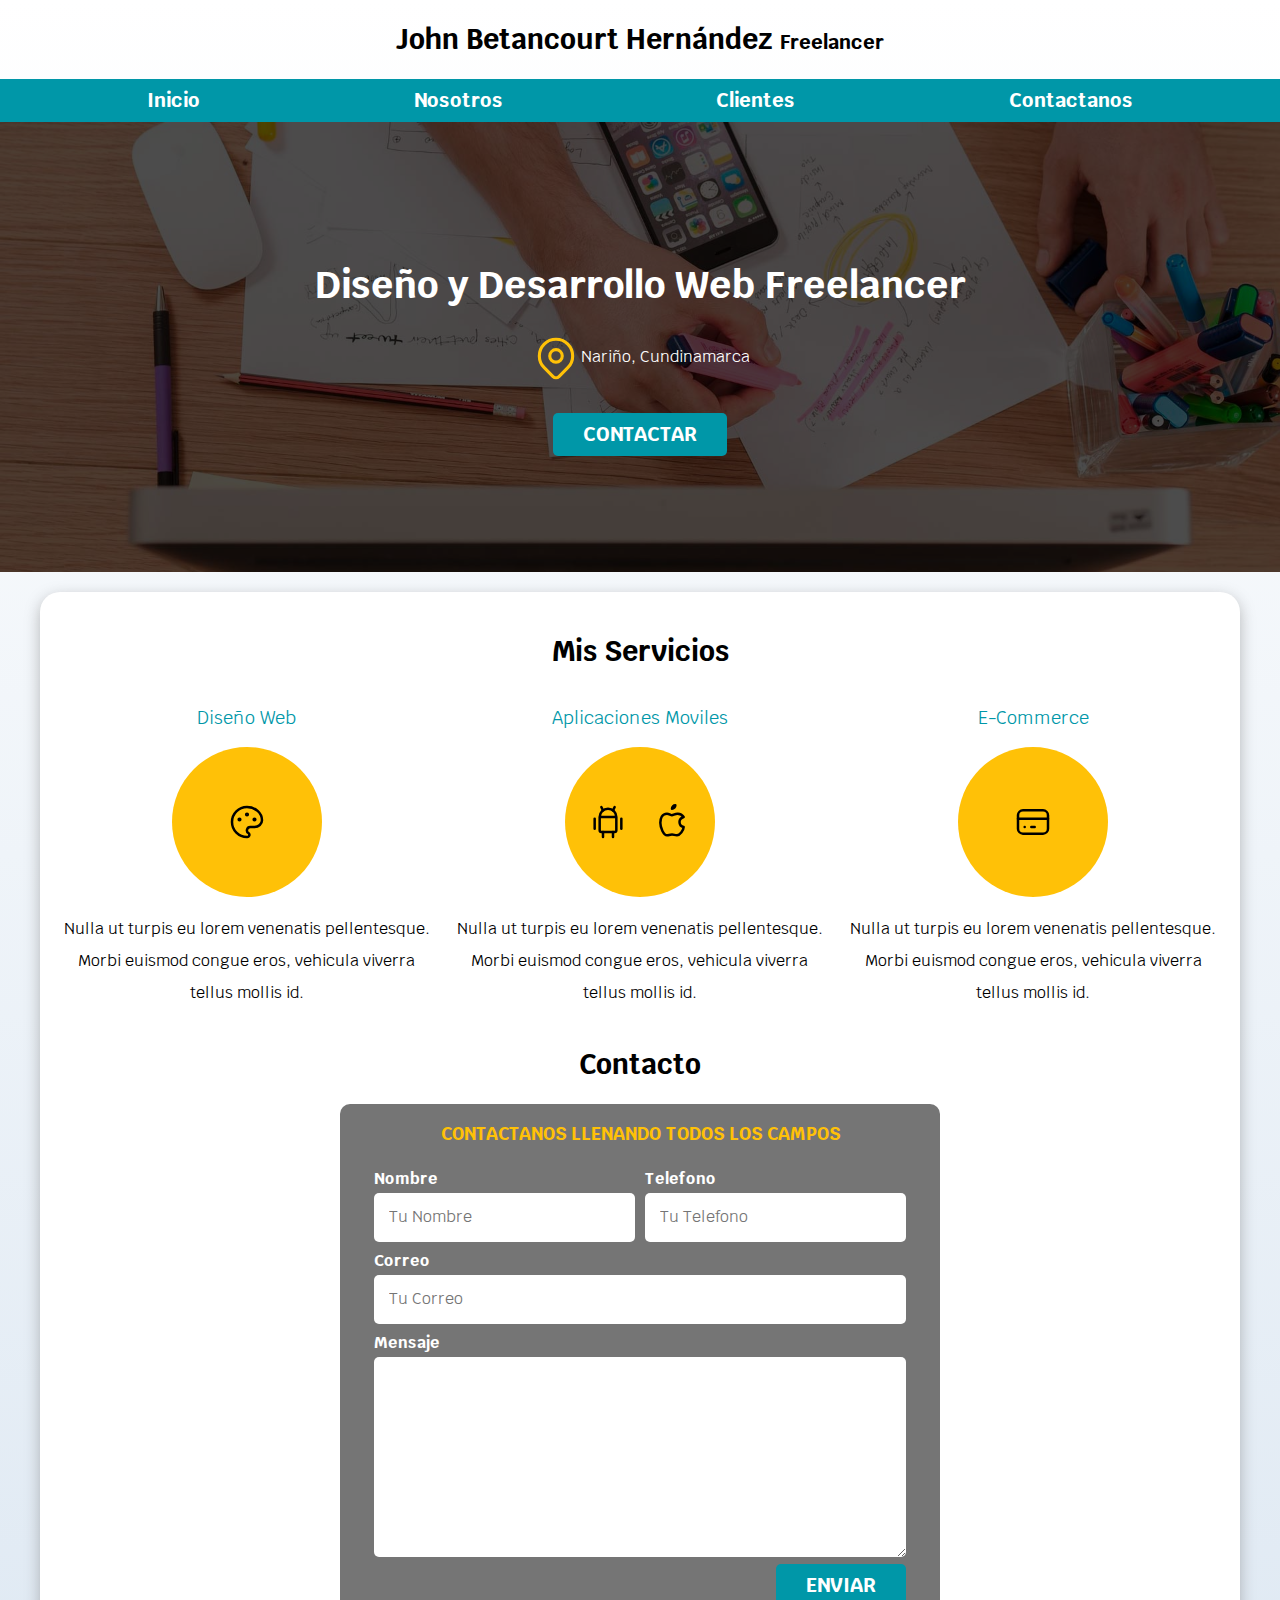
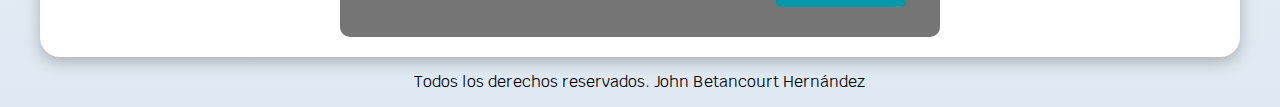
==== index.html @ 2f826e2c "Merge branch 'main' of https://github.com/John-Betancourt/pagina-web" ====
<!DOCTYPE html>
<html lang="en">
<head>
    <meta charset="UTF-8">
    <meta http-equiv="X-UA-Compatible" content="IE=edge">
    <meta name="viewport" content="width=device-width, initial-scale=1.0">
    <title>Diseñador Freelancer</title>
    <link rel="preload" href="css/normalize.css" as="style">
    <link rel="stylesheet" href="css/normalize.css">
    <link rel="preconnect" href="https://fonts.googleapis.com">
    <link rel="preconnect" href="https://fonts.gstatic.com" crossorigin>
    <link href="https://fonts.googleapis.com/css2?family=Krub:wght@400;700&display=swap" rel="stylesheet">
    <link rel="preload" href="css/styles.css" as="style">
    <link href="css/styles.css" rel="stylesheet">
</head>
<body>
    <header>
        <h2 class="titulo">John Betancourt Hernández <span>Freelancer</span></h2>
    </header>
    
    <div class="nav-bg">
        <nav class="navegacion-principal contenedor">
            <a href="#">Inicio</a>
            <a href="#">Nosotros</a>
            <a href="#">Clientes</a>
            <a href="#">Contactanos</a>
        </nav>
    </div>
    
    <section class="hero">
        <div class="contenido-hero">
            <h1>Diseño y Desarrollo Web <span>Freelancer</span></h1>
            <div class="ubicacion">
                <svg xmlns="http://www.w3.org/2000/svg" class="icon icon-tabler icon-tabler-map-pin" width="50" height="50" viewBox="0 0 24 24" stroke-width="1.5" stroke="#FFC107" fill="none" stroke-linecap="round" stroke-linejoin="round">
                    <path stroke="none" d="M0 0h24v24H0z" fill="none"/>
                    <circle cx="12" cy="11" r="3" />
                    <path d="M17.657 16.657l-4.243 4.243a2 2 0 0 1 -2.827 0l-4.244 -4.243a8 8 0 1 1 11.314 0z" />
                </svg>
                <p>Nariño, Cundinamarca</p>
            </div>
            <a class="boton" href="#" class="boton">Contactar</a>
        </div> <!-- .contenido hero-->
    </section>

    <main class="contenedor sombra">
        <h2>Mis Servicios</h2>
        <div class="servicios">
            <section class="servicio">
                <h3>Diseño Web</h3>
                <div class="iconos">
                    <svg xmlns="http://www.w3.org/2000/svg" class="icon icon-tabler icon-tabler-palette" width="40" height="40" viewBox="0 0 24 24" stroke-width="1.5" stroke="#000000" fill="none" stroke-linecap="round" stroke-linejoin="round">
                        <path stroke="none" d="M0 0h24v24H0z" fill="none"/>
                        <path d="M12 21a9 9 0 1 1 0 -18a9 8 0 0 1 9 8a4.5 4 0 0 1 -4.5 4h-2.5a2 2 0 0 0 -1 3.75a1.3 1.3 0 0 1 -1 2.25" />
                        <circle cx="7.5" cy="10.5" r=".5" fill="currentColor" />
                        <circle cx="12" cy="7.5" r=".5" fill="currentColor" />
                        <circle cx="16.5" cy="10.5" r=".5" fill="currentColor" />
                    </svg>
                </div>
                <p>Nulla ut turpis eu lorem venenatis pellentesque. Morbi euismod congue eros, vehicula viverra tellus mollis id.</p>
            </section>
            
            <section class="servicio">
                <h3>Aplicaciones Moviles</h3>
                <div class="iconos">
                    <svg xmlns="http://www.w3.org/2000/svg" class="icon icon-tabler icon-tabler-brand-android" width="40" height="40" viewBox="0 0 24 24" stroke-width="1.5" stroke="#000000" fill="none" stroke-linecap="round" stroke-linejoin="round">
                        <path stroke="none" d="M0 0h24v24H0z" fill="none"/>
                        <line x1="4" y1="10" x2="4" y2="16" />
                        <line x1="20" y1="10" x2="20" y2="16" />
                        <path d="M7 9h10v8a1 1 0 0 1 -1 1h-8a1 1 0 0 1 -1 -1v-8a5 5 0 0 1 10 0" />
                        <line x1="8" y1="3" x2="9" y2="5" />
                        <line x1="16" y1="3" x2="15" y2="5" />
                        <line x1="9" y1="18" x2="9" y2="21" />
                        <line x1="15" y1="18" x2="15" y2="21" />
                    </svg>
                    <svg xmlns="http://www.w3.org/2000/svg" class="icon icon-tabler icon-tabler-brand-apple" width="40" height="40" viewBox="0 0 24 24" stroke-width="1.5" stroke="#000000" fill="none" stroke-linecap="round" stroke-linejoin="round">
                        <path stroke="none" d="M0 0h24v24H0z" fill="none"/>
                        <path d="M9 7c-3 0 -4 3 -4 5.5c0 3 2 7.5 4 7.5c1.088 -.046 1.679 -.5 3 -.5c1.312 0 1.5 .5 3 .5s4 -3 4 -5c-.028 -.01 -2.472 -.403 -2.5 -3c-.019 -2.17 2.416 -2.954 2.5 -3c-1.023 -1.492 -2.951 -1.963 -3.5 -2c-1.433 -.111 -2.83 1 -3.5 1c-.68 0 -1.9 -1 -3 -1z" />
                        <path d="M12 4a2 2 0 0 0 2 -2a2 2 0 0 0 -2 2" />
                    </svg>
                </div>
                <p>Nulla ut turpis eu lorem venenatis pellentesque. Morbi euismod congue eros, vehicula viverra tellus mollis id.</p>
            </section>
            
            <section class="servicio">
                <h3>E-Commerce</h3>
                <div class="iconos">
                    <svg xmlns="http://www.w3.org/2000/svg" class="icon icon-tabler icon-tabler-credit-card" width="40" height="40" viewBox="0 0 24 24" stroke-width="1.5" stroke="#000000" fill="none" stroke-linecap="round" stroke-linejoin="round">
                        <path stroke="none" d="M0 0h24v24H0z" fill="none"/>
                        <rect x="3" y="5" width="18" height="14" rx="3" />
                        <line x1="3" y1="10" x2="21" y2="10" />
                        <line x1="7" y1="15" x2="7.01" y2="15" />
                        <line x1="11" y1="15" x2="13" y2="15" />
                    </svg>
                </div>
                <p>Nulla ut turpis eu lorem venenatis pellentesque. Morbi euismod congue eros, vehicula viverra tellus mollis id.</p>
            </section>
        </div><!-- .Servicios -->
    
    
        <section>
            <h2>Contacto</h2>
            <form class="formulario">
                <fieldset>
                    <legend>Contactanos llenando todos los campos</legend>
                    <div class="contenedor-campos">
                        <div class="campo">
                            <label>Nombre</label>
                            <input class="input-text" type="text" placeholder="Tu Nombre">
                        </div>
                        <div class="campo">
                            <label>Telefono</label>
                            <input class="input-text" type="tel" placeholder="Tu Telefono">
                        </div>
                        <div class="campo">
                            <label>Correo</label>
                            <input class="input-text" type="email" placeholder="Tu Correo">
                        </div>
                        <div class="campo">
                            <label>Mensaje</label>
                            <textarea class="input-text"></textarea>
                        </div>
                    </div><!-- .contenerdor-campos-->
                    <div class="alinear-derecha flex">
                        <input class="boton w-sm-100" type="submit" value="Enviar">
                    </div>
                </fieldset>
            </form>
        </section>
    </main>
    <footer class="footer">
        <p>Todos los derechos reservados. John Betancourt Hernández</p>
    </footer>
</body>
</html>
---- css/styles.css ----
:root {
    --blanco: #ffffff;
    --negro: #212121;
    --primario: #FFC107;
    --secundario: hsl(186, 100%, 33%);
    --gris: #757575;
    --gris-claro: #DFE9F3;
}

/* Globales */
html {
    font-size: 62.5%;
    box-sizing: border-box; /* Hack para Box Model */
    scroll-snap-type: y mandatory;
}

/* Scroll Snap */
.navegacion-principal,
.servicios,
.formulario {
    scroll-snap-align: center;
    scroll-snap-stop: always;
}

*, *:before, *:after {
    box-sizing: inherit;
}
body {
    font-size: 16px; /* 1rem = 10px */
    font-family: 'Krub', sans-serif;
    background-image: linear-gradient(to top, var(--gris-claro) 0%, var(--blanco) 100%);
}

.contenedor {
    max-width: 120rem;
    margin: 0 auto;
}
.boton{
    background-color: var(--secundario);
    color: var(--blanco);
    padding: 1rem 3rem;
    margin-top: 3rem;
    font-size: 2rem;
    text-decoration: none;
    text-transform: uppercase;
    font-weight: bold;
    border-radius: .5rem;
    width: 70%;
    text-align: center;
    border: none;
}
@media (min-width:480px) {
    .boton { 
        width: auto;
    }
}
.boton:hover {
    cursor: pointer;
}
.sombra {
    -webkit-box-shadow: 0px 5px 15px 0px rgba(112,112,112,0.48);
    -moz-box-shadow: 0px 5px 15px 0px rgba(112,112,112,0.48);
    box-shadow: 0px 5px 15px 0px rgba(112,112,112,0.48);
    background-color: var(--blanco);
    padding: 2rem;
    border-radius: 2rem;
}

/* Tipografia */
h1 {
    font-size: 3.8rem;
}
h2 {
    font-size: 2.8rem;
}
h3 {
    font-size: 1.8rem;
}

h1, h2, h3 {
    text-align: center;
}

/* Titulos */
.titulo span {
    font-size: 2rem;
}

/* Utilidades */
.w-sm-100 {
    width: 100%;
}
@media (min-width:768px) {
    .w-sm-100 {
        width: auto;
    }
}
.flex {
    display: flex;
}
.alinear-derecha {
    justify-content: flex-end;
}

/* Navegacion Principal */
.nav-bg {
    background-color: var(--secundario);
}
.navegacion-principal {
    display: flex;
    flex-direction: column;
    align-items: center;
}
@media (min-width:480px) {
    .navegacion-principal{
        flex-direction: row;
        justify-content: space-around;
    }
}
.navegacion-principal a {
    color: var(--blanco);
    text-decoration: none;
    font-size: 2rem;
    font-weight: 700;
    padding: 1rem;
}
.navegacion-principal a:hover {
    background-color: var(--primario);
    color: var(--negro);
}

/* Hero */
.hero {
    background-image: url(../img/hero.jpg);
    background-repeat: no-repeat;
    background-size: cover;
    height: 450px;
    position: relative;
    margin-bottom: 2rem;
}
.contenido-hero {
    position: absolute;
    background-color: rgba(0, 0, 0, .7);/**anterior**/
    background-color: rgb(0 0 0 / 70%);
    width: 100%;
    height: 100%;

    display: flex;
    flex-direction: column;
    align-items: center;
    justify-content: center;
}
.contenido-hero h1,
.contenido-hero p{
    color: var(--blanco);
}
.contenido-hero .ubicacion {
    display: flex;
    flex-direction: row;
    align-items: flex-end;
}

/* Servicios */
@media (min-width: 768px) {
    .servicios {
        display: grid;
        grid-template-columns: repeat(3, 1fr);
        column-gap: 2rem;
    }
}
.servicio {
    display: flex;
    flex-direction: column;
    align-items: center;
}
.servicio h3 {
    color: var(--secundario);
    font-weight: 400;
}
.servicio p {
    line-height: 2;
    text-align: center;
}
.servicios .iconos {
    height: 15rem;
    width: 15rem;
    background-color: var(--primario);
    border-radius: 50%;
    display: flex;
    justify-content: space-evenly;
    align-items: center;
}
/* Contacto */

.formulario {
    background-color: var(--gris);
    width: min(60rem, 100% );/* utiliza el valor mas pequeño*/
    margin: 0 auto;
    padding: 2rem;
    border-radius: 1rem;
}
.formulario fieldset {
    border: none;
}
.formulario legend {
    text-align: center;
    font-size: 1.8rem;
    text-transform: uppercase;
    font-weight: 700;
    margin-bottom: 2rem;
    color: var(--primario);
}
@media (min-width:768px) {
    .contenedor-campos {
        display: grid;
        grid-template-columns: 1fr 1fr;
        grid-template-rows: auto auto 20rem;
        column-gap: 1rem;
    }
    .campo:nth-child(3),
    .campo:nth-child(4) {
        grid-column: 1 / 3;
    }
}
.campo {
    margin-bottom: 1rem;
}
.campo label{
    color: var(--blanco);
    font-weight: bold;
    margin-bottom: .5rem;
    display: block;
}
.campo textarea {
    height: 20rem;
}
.campo .input-text {
    width: 100%;
    border: none;
    padding: 1.5rem;
    border-radius: .5rem;
}

/* Footer */
.footer { 
    text-align: center;
}
---- css/styles.css ----
:root {
    --blanco: #ffffff;
    --negro: #212121;
    --primario: #FFC107;
    --secundario: hsl(186, 100%, 33%);
    --gris: #757575;
    --gris-claro: #DFE9F3;
}

/* Globales */
html {
    font-size: 62.5%;
    box-sizing: border-box; /* Hack para Box Model */
    scroll-snap-type: y mandatory;
}

/* Scroll Snap */
.navegacion-principal,
.servicios,
.formulario {
    scroll-snap-align: center;
    scroll-snap-stop: always;
}

*, *:before, *:after {
    box-sizing: inherit;
}
body {
    font-size: 16px; /* 1rem = 10px */
    font-family: 'Krub', sans-serif;
    background-image: linear-gradient(to top, var(--gris-claro) 0%, var(--blanco) 100%);
}

.contenedor {
    max-width: 120rem;
    margin: 0 auto;
}
.boton{
    background-color: var(--secundario);
    color: var(--blanco);
    padding: 1rem 3rem;
    margin-top: 3rem;
    font-size: 2rem;
    text-decoration: none;
    text-transform: uppercase;
    font-weight: bold;
    border-radius: .5rem;
    width: 70%;
    text-align: center;
    border: none;
}
@media (min-width:480px) {
    .boton { 
        width: auto;
    }
}
.boton:hover {
    cursor: pointer;
}
.sombra {
    -webkit-box-shadow: 0px 5px 15px 0px rgba(112,112,112,0.48);
    -moz-box-shadow: 0px 5px 15px 0px rgba(112,112,112,0.48);
    box-shadow: 0px 5px 15px 0px rgba(112,112,112,0.48);
    background-color: var(--blanco);
    padding: 2rem;
    border-radius: 2rem;
}

/* Tipografia */
h1 {
    font-size: 3.8rem;
}
h2 {
    font-size: 2.8rem;
}
h3 {
    font-size: 1.8rem;
}

h1, h2, h3 {
    text-align: center;
}

/* Titulos */
.titulo span {
    font-size: 2rem;
}

/* Utilidades */
.w-sm-100 {
    width: 100%;
}
@media (min-width:768px) {
    .w-sm-100 {
        width: auto;
    }
}
.flex {
    display: flex;
}
.alinear-derecha {
    justify-content: flex-end;
}

/* Navegacion Principal */
.nav-bg {
    background-color: var(--secundario);
}
.navegacion-principal {
    display: flex;
    flex-direction: column;
    align-items: center;
}
@media (min-width:480px) {
    .navegacion-principal{
        flex-direction: row;
        justify-content: space-around;
    }
}
.navegacion-principal a {
    color: var(--blanco);
    text-decoration: none;
    font-size: 2rem;
    font-weight: 700;
    padding: 1rem;
}
.navegacion-principal a:hover {
    background-color: var(--primario);
    color: var(--negro);
}

/* Hero */
.hero {
    background-image: url(../img/hero.jpg);
    background-repeat: no-repeat;
    background-size: cover;
    height: 450px;
    position: relative;
    margin-bottom: 2rem;
}
.contenido-hero {
    position: absolute;
    background-color: rgba(0, 0, 0, .7);/**anterior**/
    background-color: rgb(0 0 0 / 70%);
    width: 100%;
    height: 100%;

    display: flex;
    flex-direction: column;
    align-items: center;
    justify-content: center;
}
.contenido-hero h1,
.contenido-hero p{
    color: var(--blanco);
}
.contenido-hero .ubicacion {
    display: flex;
    flex-direction: row;
    align-items: flex-end;
}

/* Servicios */
@media (min-width: 768px) {
    .servicios {
        display: grid;
        grid-template-columns: repeat(3, 1fr);
        column-gap: 2rem;
    }
}
.servicio {
    display: flex;
    flex-direction: column;
    align-items: center;
}
.servicio h3 {
    color: var(--secundario);
    font-weight: 400;
}
.servicio p {
    line-height: 2;
    text-align: center;
}
.servicios .iconos {
    height: 15rem;
    width: 15rem;
    background-color: var(--primario);
    border-radius: 50%;
    display: flex;
    justify-content: space-evenly;
    align-items: center;
}
/* Contacto */

.formulario {
    background-color: var(--gris);
    width: min(60rem, 100% );/* utiliza el valor mas pequeño*/
    margin: 0 auto;
    padding: 2rem;
    border-radius: 1rem;
}
.formulario fieldset {
    border: none;
}
.formulario legend {
    text-align: center;
    font-size: 1.8rem;
    text-transform: uppercase;
    font-weight: 700;
    margin-bottom: 2rem;
    color: var(--primario);
}
@media (min-width:768px) {
    .contenedor-campos {
        display: grid;
        grid-template-columns: 1fr 1fr;
        grid-template-rows: auto auto 20rem;
        column-gap: 1rem;
    }
    .campo:nth-child(3),
    .campo:nth-child(4) {
        grid-column: 1 / 3;
    }
}
.campo {
    margin-bottom: 1rem;
}
.campo label{
    color: var(--blanco);
    font-weight: bold;
    margin-bottom: .5rem;
    display: block;
}
.campo textarea {
    height: 20rem;
}
.campo .input-text {
    width: 100%;
    border: none;
    padding: 1.5rem;
    border-radius: .5rem;
}

/* Footer */
.footer { 
    text-align: center;
}
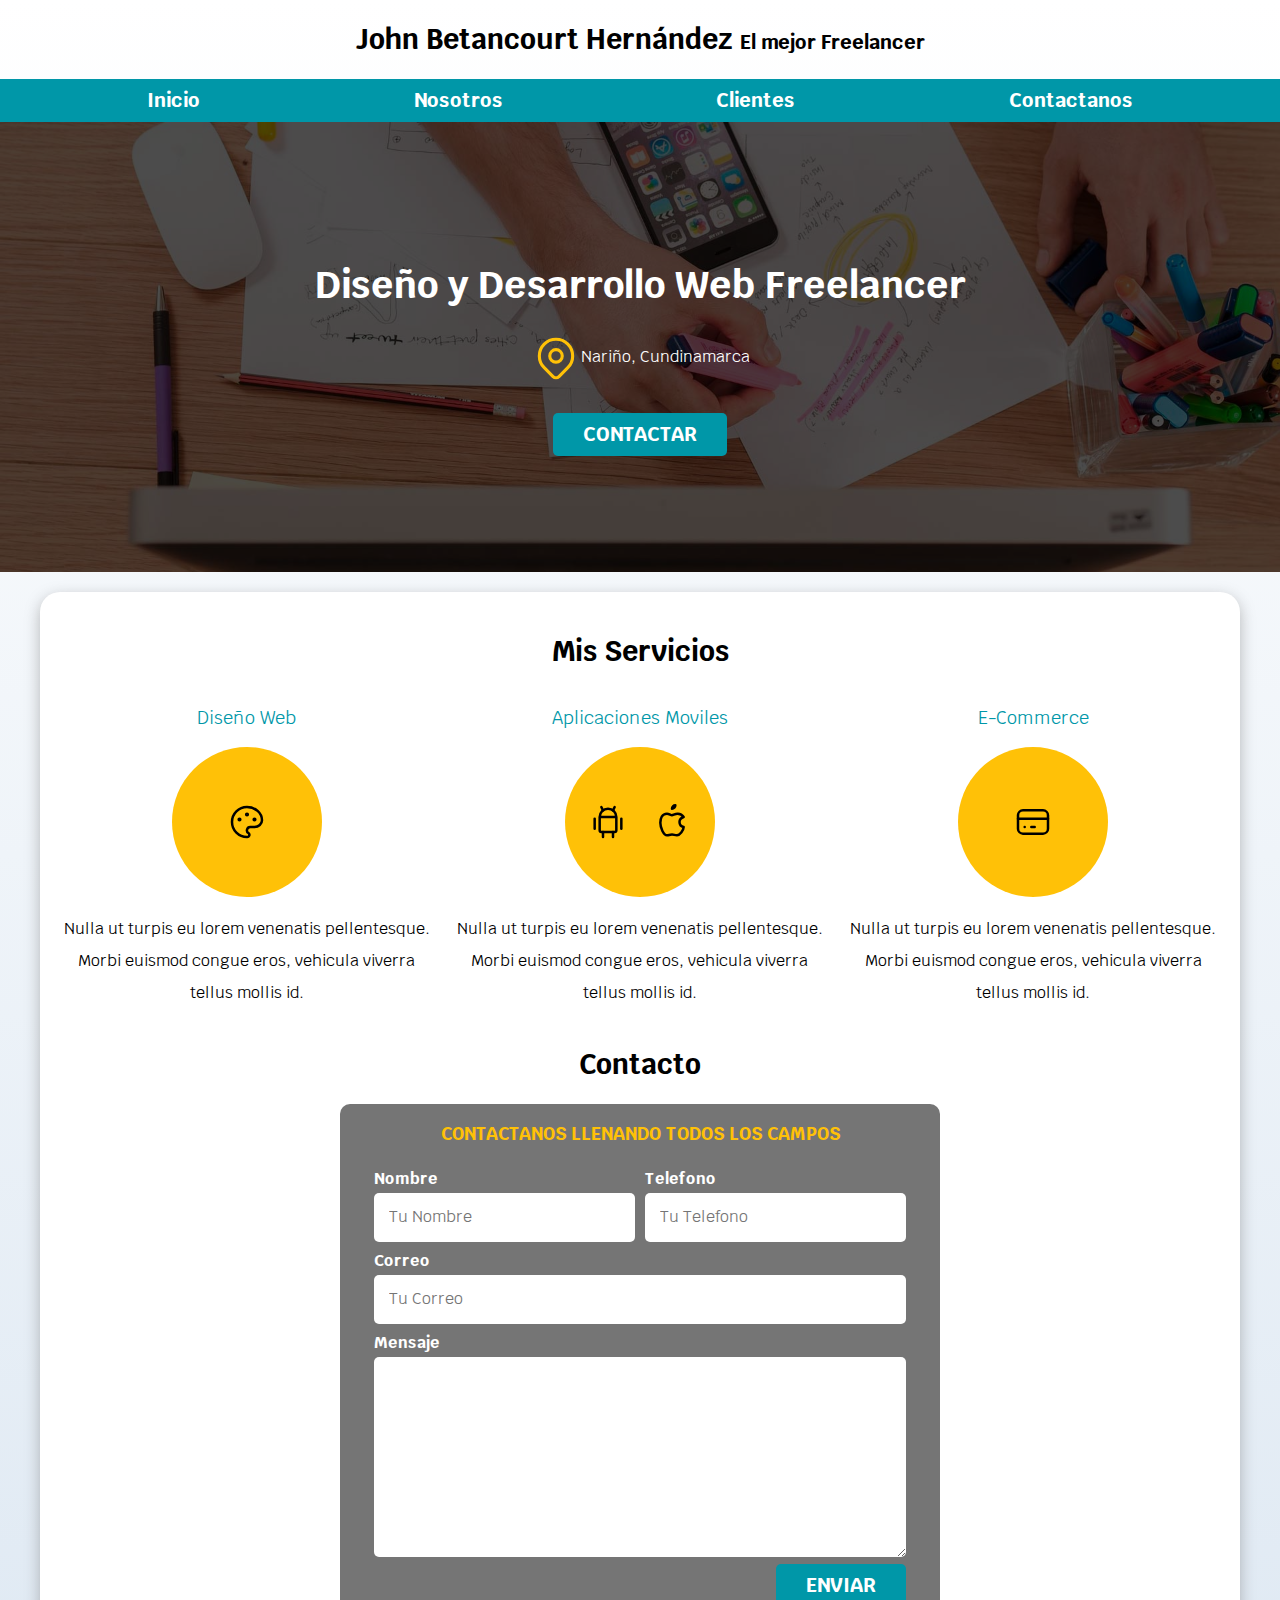
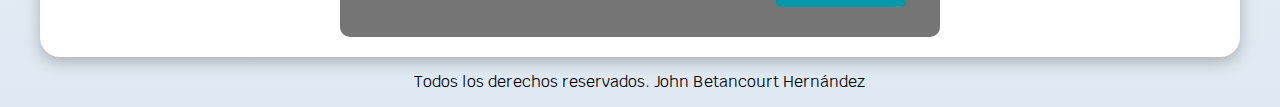
==== commit 6271725a: "Update index.html" ====
--- a/index.html
+++ b/index.html
@@ -15,7 +15,7 @@
 </head>
 <body>
     <header>
-        <h2 class="titulo">John Betancourt Hernández <span>Freelancer</span></h2>
+        <h2 class="titulo">John Betancourt Hernández <span>El mejor Freelancer</span></h2>
     </header>
     
     <div class="nav-bg">
@@ -131,4 +131,4 @@
         <p>Todos los derechos reservados. John Betancourt Hernández</p>
     </footer>
 </body>
-</html>+</html>
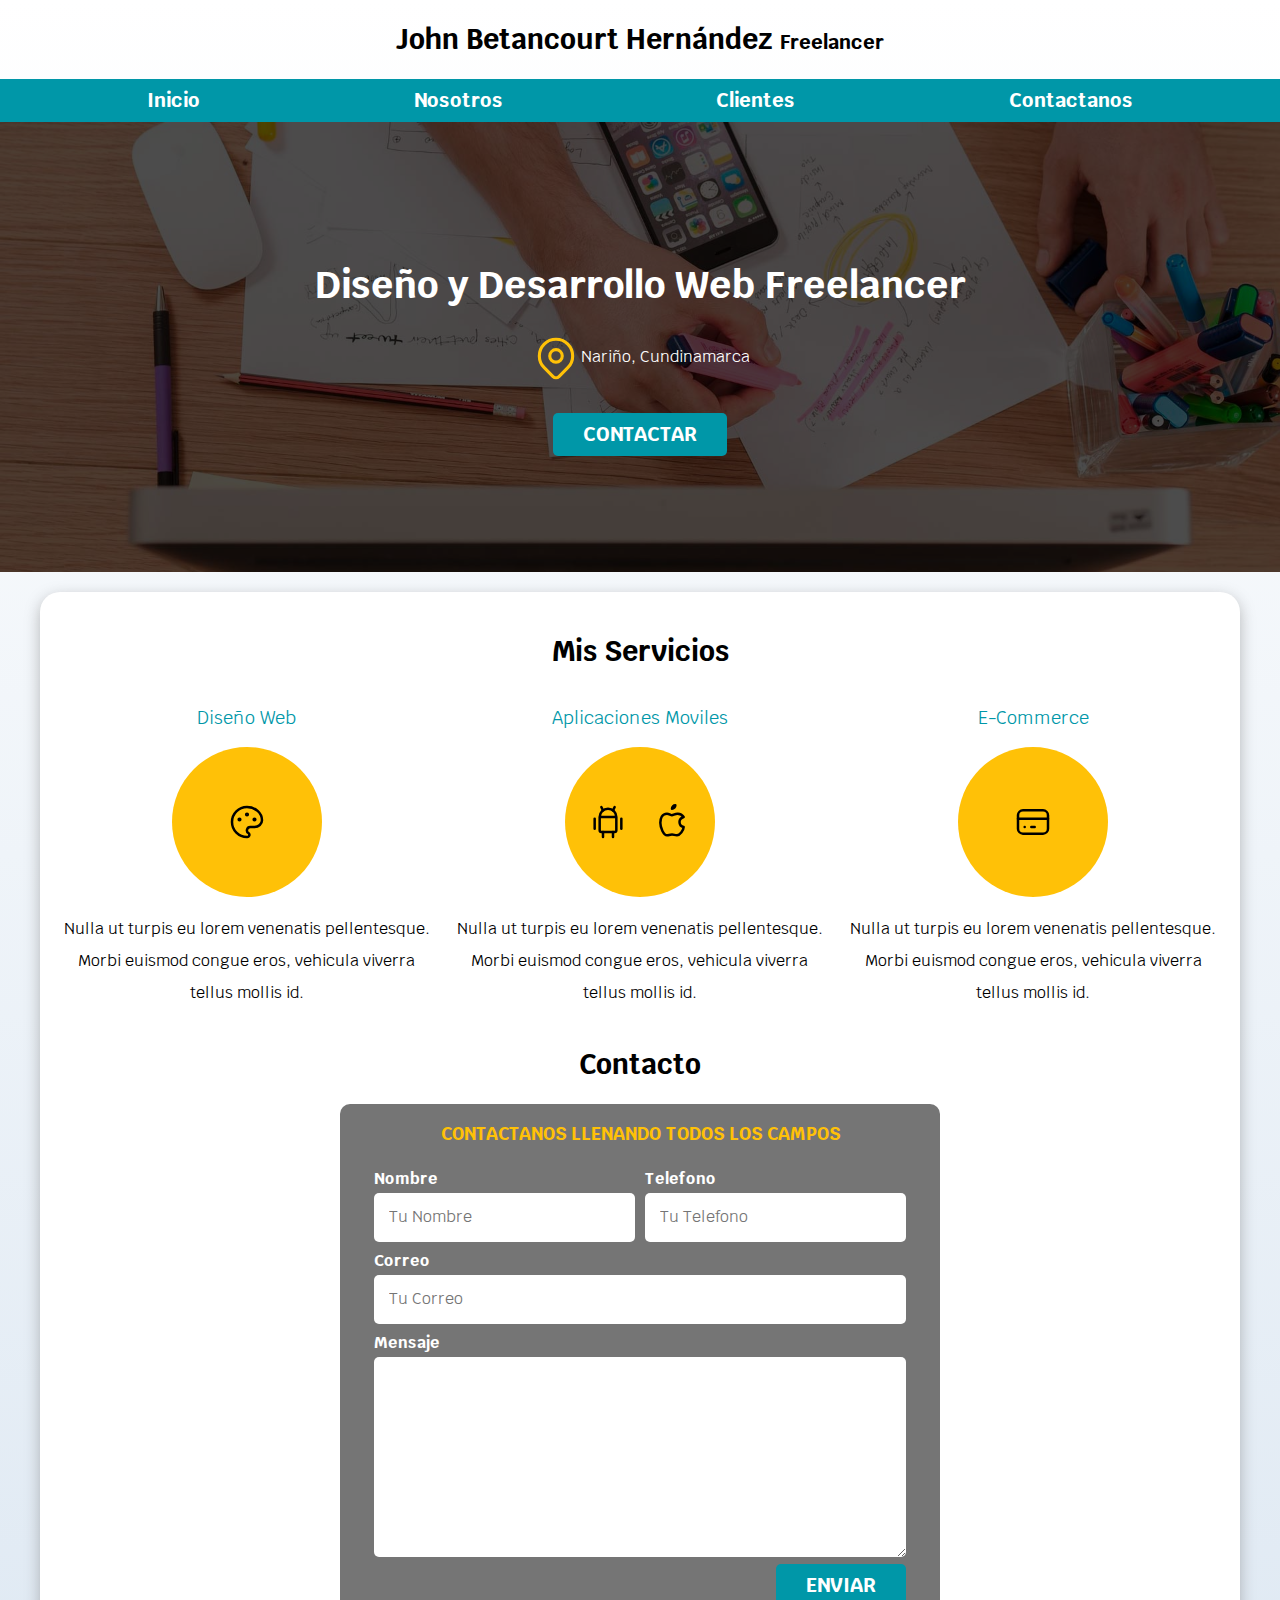
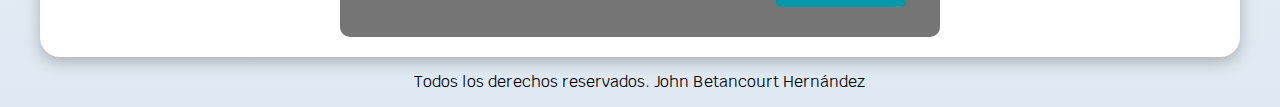
==== commit c5d70be3: "se ha cambiado un titulo" ====
--- a/index.html
+++ b/index.html
@@ -15,7 +15,7 @@
 </head>
 <body>
     <header>
-        <h2 class="titulo">John Betancourt Hernández <span>El mejor Freelancer</span></h2>
+        <h2 class="titulo">John Betancourt Hernández <span>Freelancer</span></h2>
     </header>
     
     <div class="nav-bg">
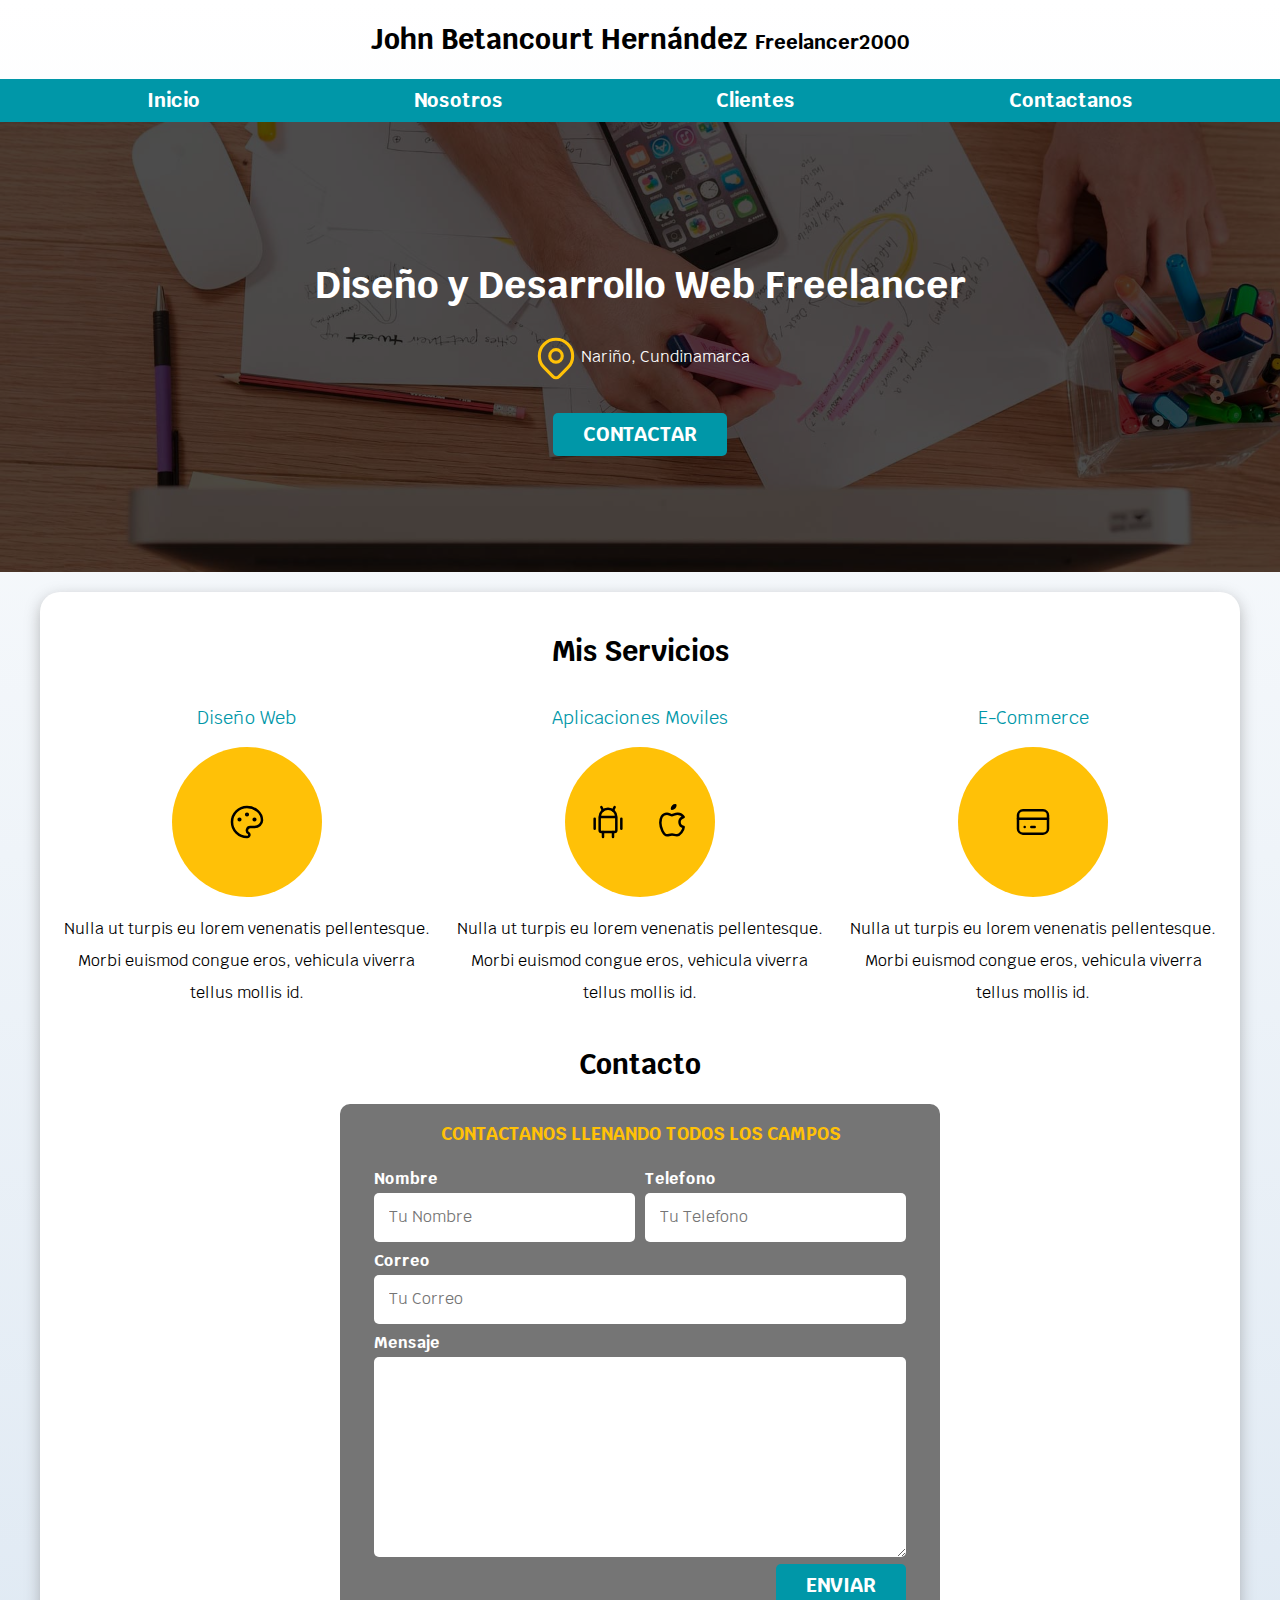
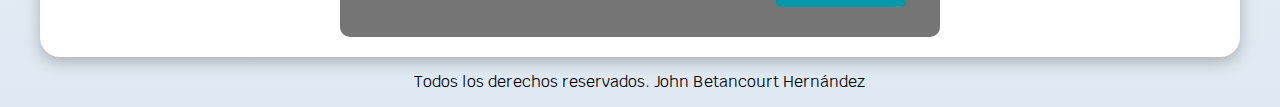
==== commit 278b05b7: "cambio un titulo" ====
--- a/index.html
+++ b/index.html
@@ -15,7 +15,7 @@
 </head>
 <body>
     <header>
-        <h2 class="titulo">John Betancourt Hernández <span>Freelancer</span></h2>
+        <h2 class="titulo">John Betancourt Hernández <span>Freelancer2000</span></h2>
     </header>
     
     <div class="nav-bg">
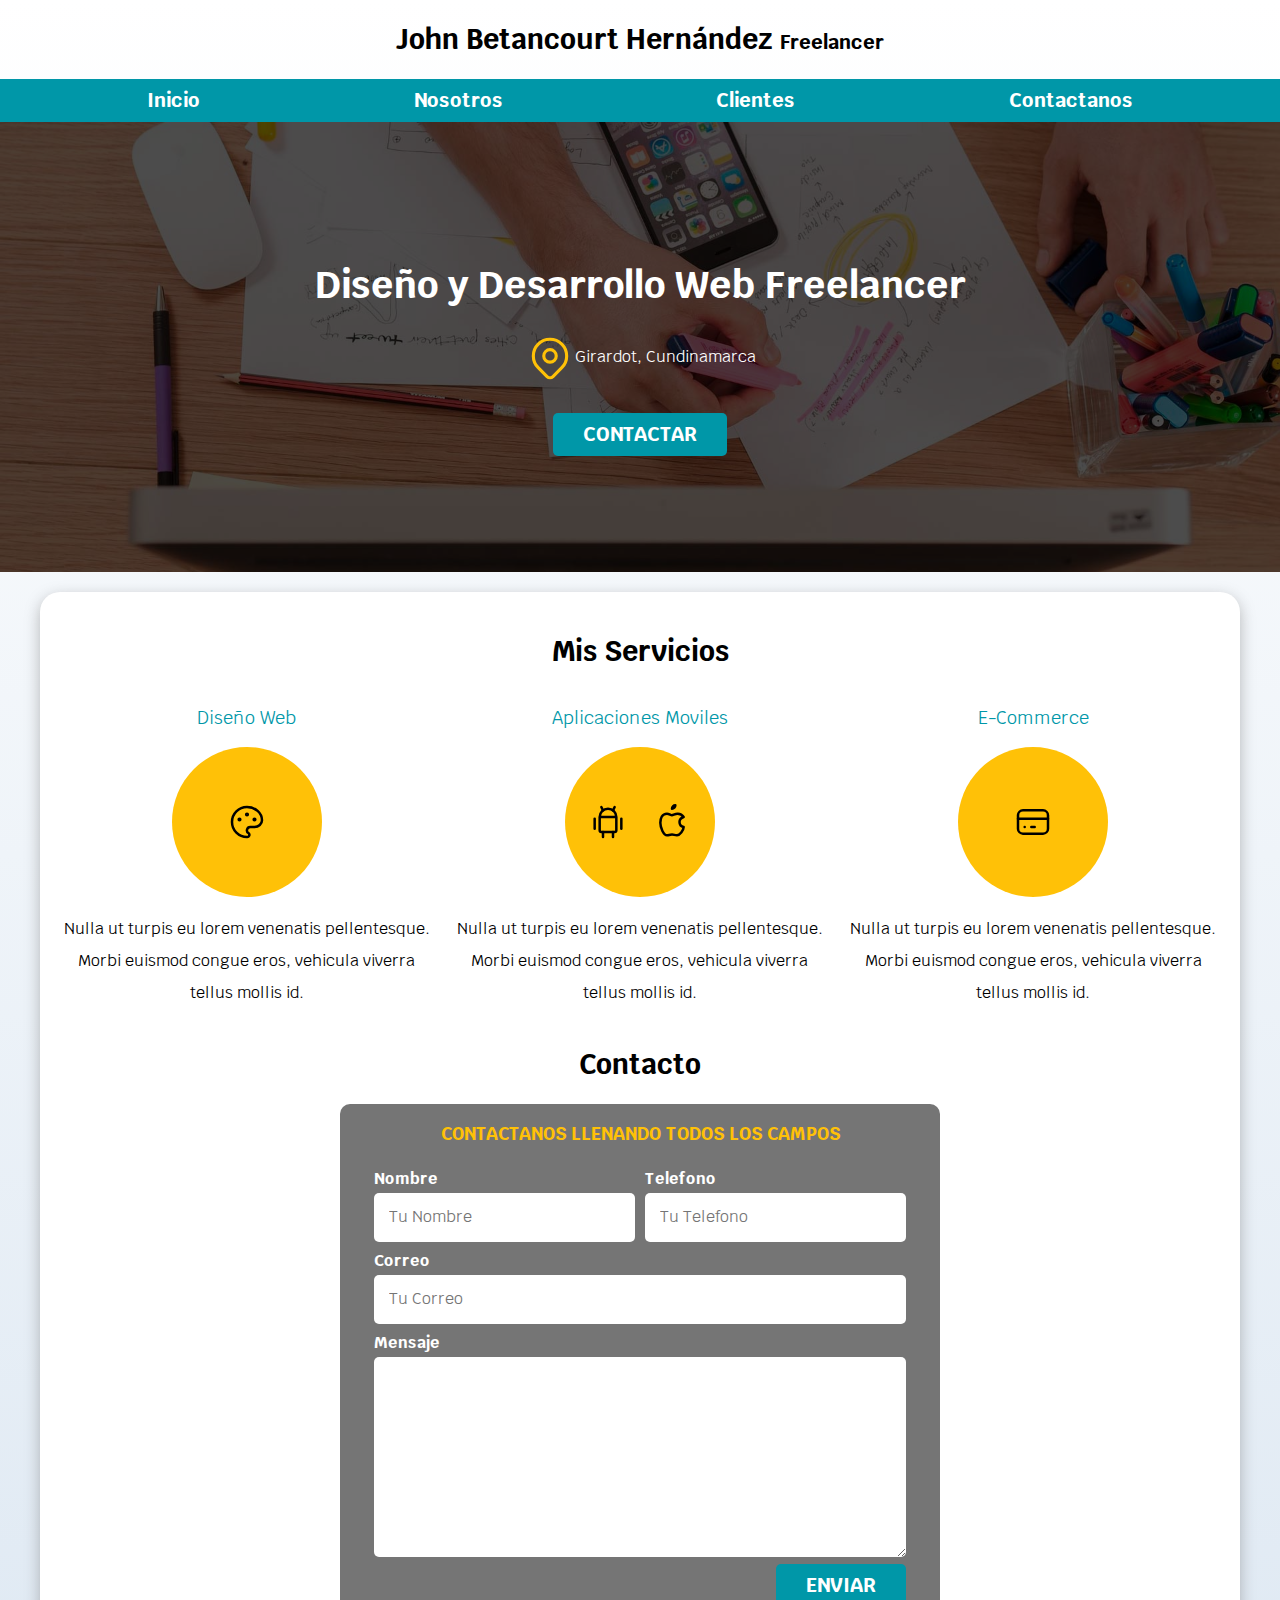
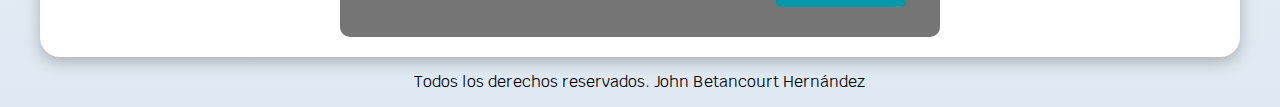
==== commit e48c2564: "se arregla la direccion" ====
--- a/index.html
+++ b/index.html
@@ -15,7 +15,7 @@
 </head>
 <body>
     <header>
-        <h2 class="titulo">John Betancourt Hernández <span>Freelancer2000</span></h2>
+        <h2 class="titulo">John Betancourt Hernández <span>Freelancer</span></h2>
     </header>
     
     <div class="nav-bg">
@@ -36,7 +36,7 @@
                     <circle cx="12" cy="11" r="3" />
                     <path d="M17.657 16.657l-4.243 4.243a2 2 0 0 1 -2.827 0l-4.244 -4.243a8 8 0 1 1 11.314 0z" />
                 </svg>
-                <p>Nariño, Cundinamarca</p>
+                <p>Girardot, Cundinamarca</p>
             </div>
             <a class="boton" href="#" class="boton">Contactar</a>
         </div> <!-- .contenido hero-->
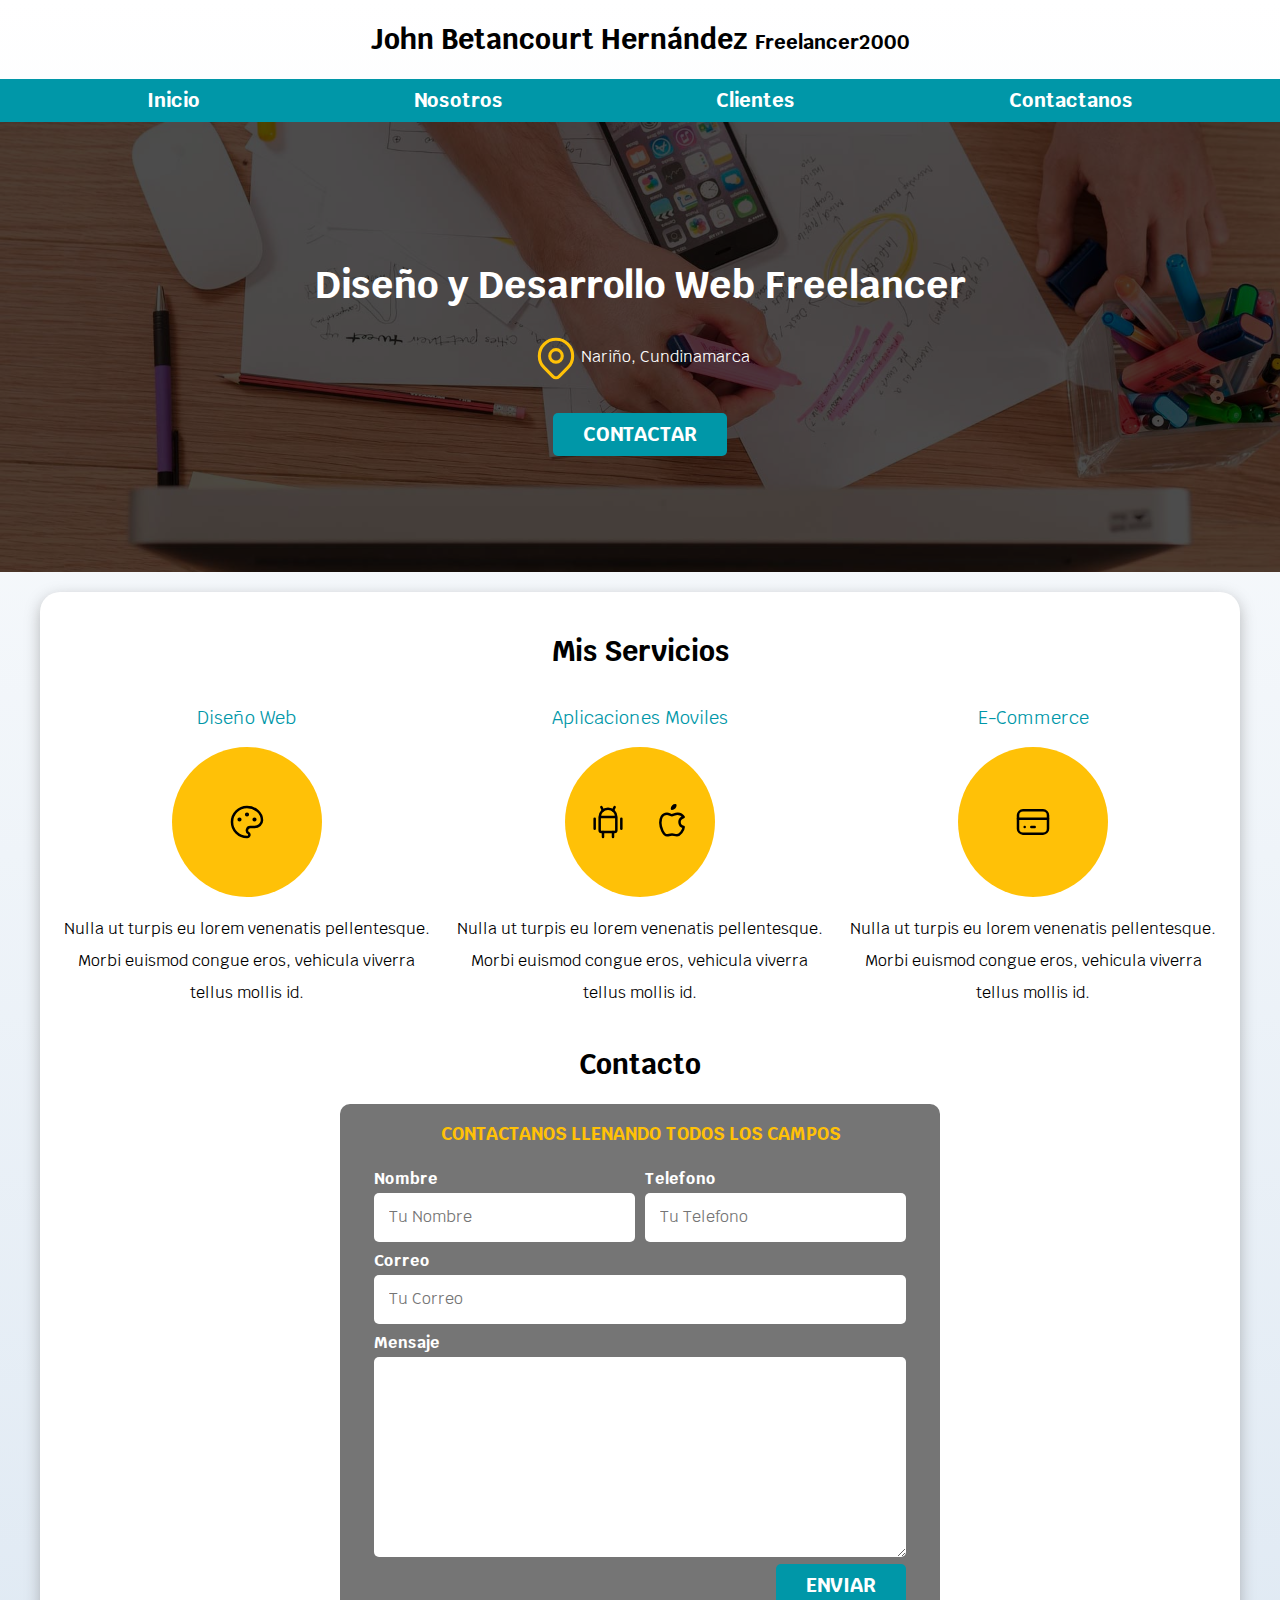
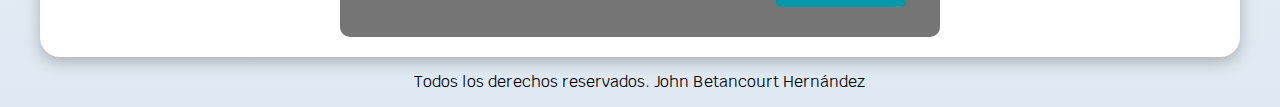
==== commit 54fe2833: "ordeno los archivos" ====
--- a/index.html
+++ b/index.html
@@ -15,13 +15,13 @@
 </head>
 <body>
     <header>
-        <h2 class="titulo">John Betancourt Hernández <span>Freelancer</span></h2>
+        <h2 class="titulo">John Betancourt Hernández <span>Freelancer2000</span></h2>
     </header>
     
     <div class="nav-bg">
         <nav class="navegacion-principal contenedor">
             <a href="#">Inicio</a>
-            <a href="#">Nosotros</a>
+            <a href="nosotros/nosotros.html">Nosotros</a>
             <a href="#">Clientes</a>
             <a href="#">Contactanos</a>
         </nav>
@@ -36,7 +36,7 @@
                     <circle cx="12" cy="11" r="3" />
                     <path d="M17.657 16.657l-4.243 4.243a2 2 0 0 1 -2.827 0l-4.244 -4.243a8 8 0 1 1 11.314 0z" />
                 </svg>
-                <p>Girardot, Cundinamarca</p>
+                <p>Nariño, Cundinamarca</p>
             </div>
             <a class="boton" href="#" class="boton">Contactar</a>
         </div> <!-- .contenido hero-->
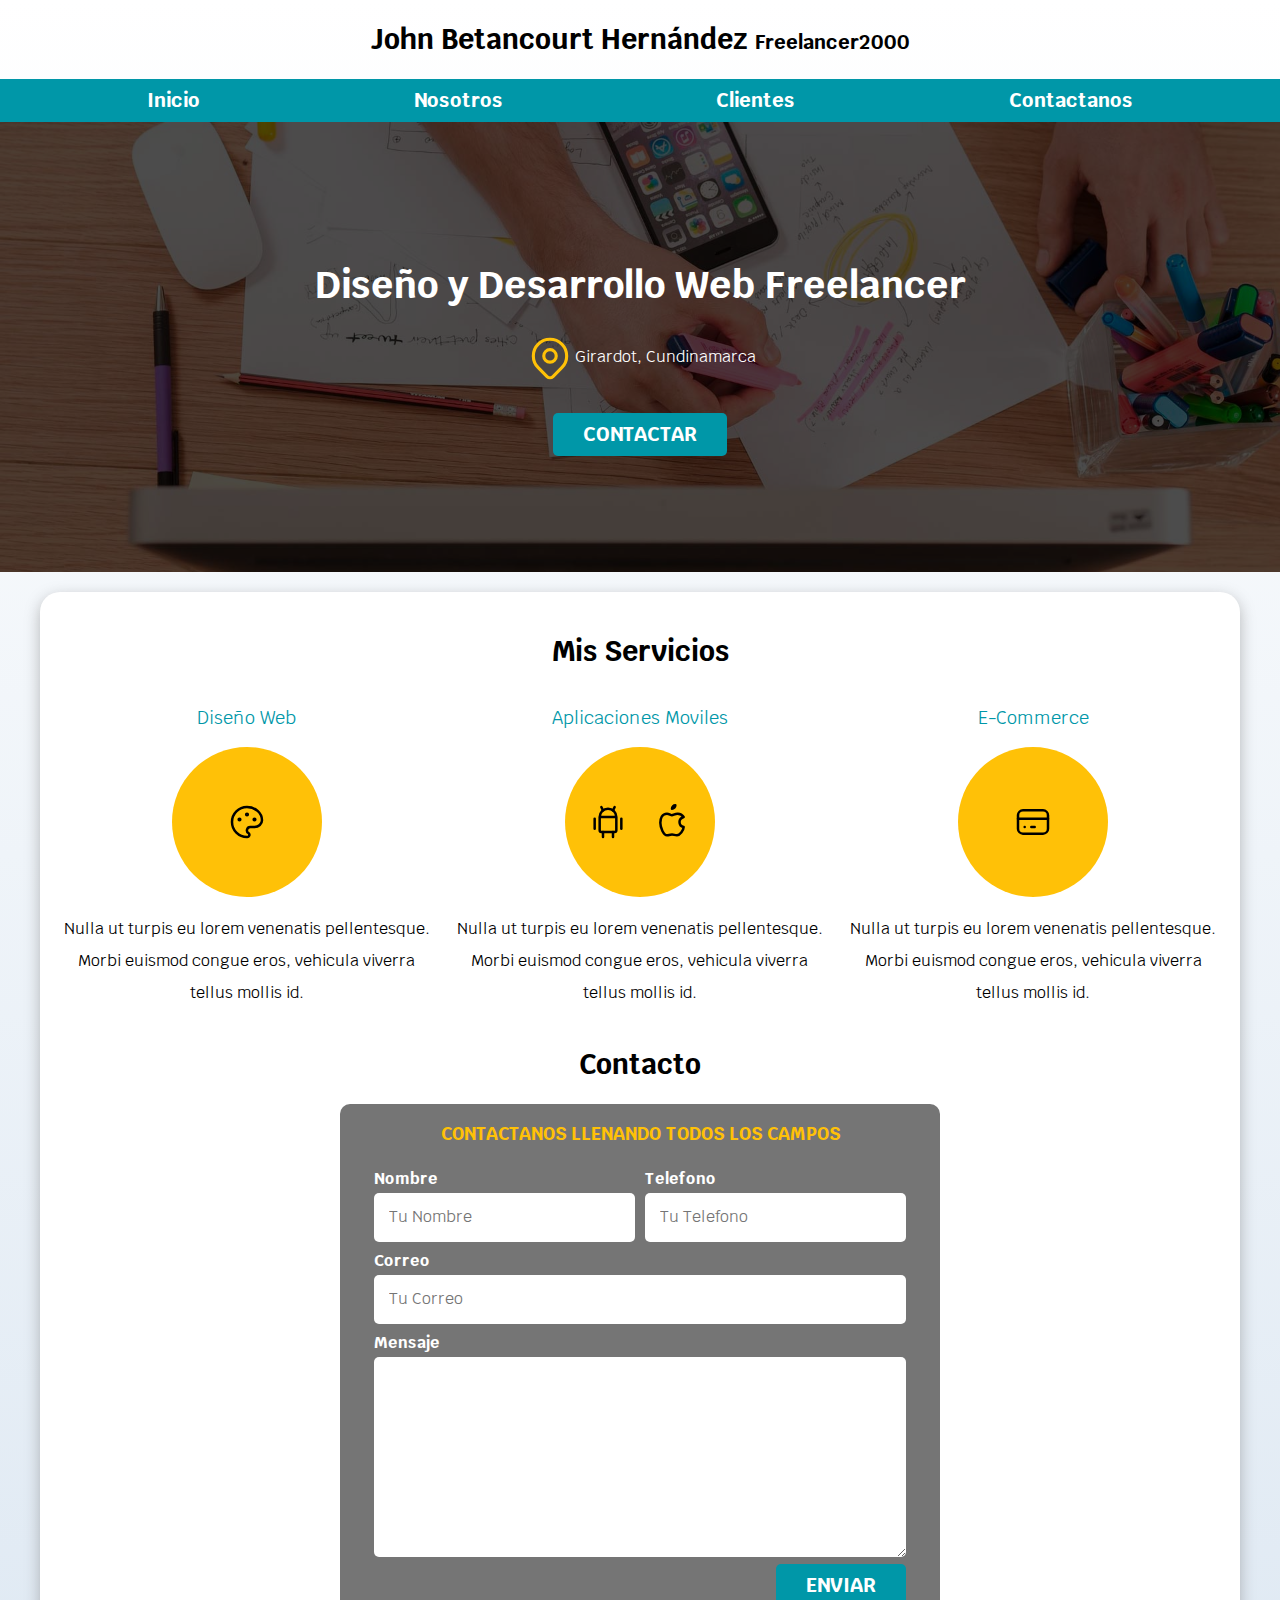
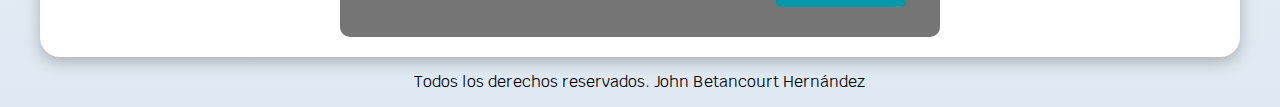
==== commit 819f495a: "Merge branch 'nueva-caracteristica'" ====
--- a/index.html
+++ b/index.html
@@ -36,7 +36,7 @@
                     <circle cx="12" cy="11" r="3" />
                     <path d="M17.657 16.657l-4.243 4.243a2 2 0 0 1 -2.827 0l-4.244 -4.243a8 8 0 1 1 11.314 0z" />
                 </svg>
-                <p>Nariño, Cundinamarca</p>
+                <p>Girardot, Cundinamarca</p>
             </div>
             <a class="boton" href="#" class="boton">Contactar</a>
         </div> <!-- .contenido hero-->
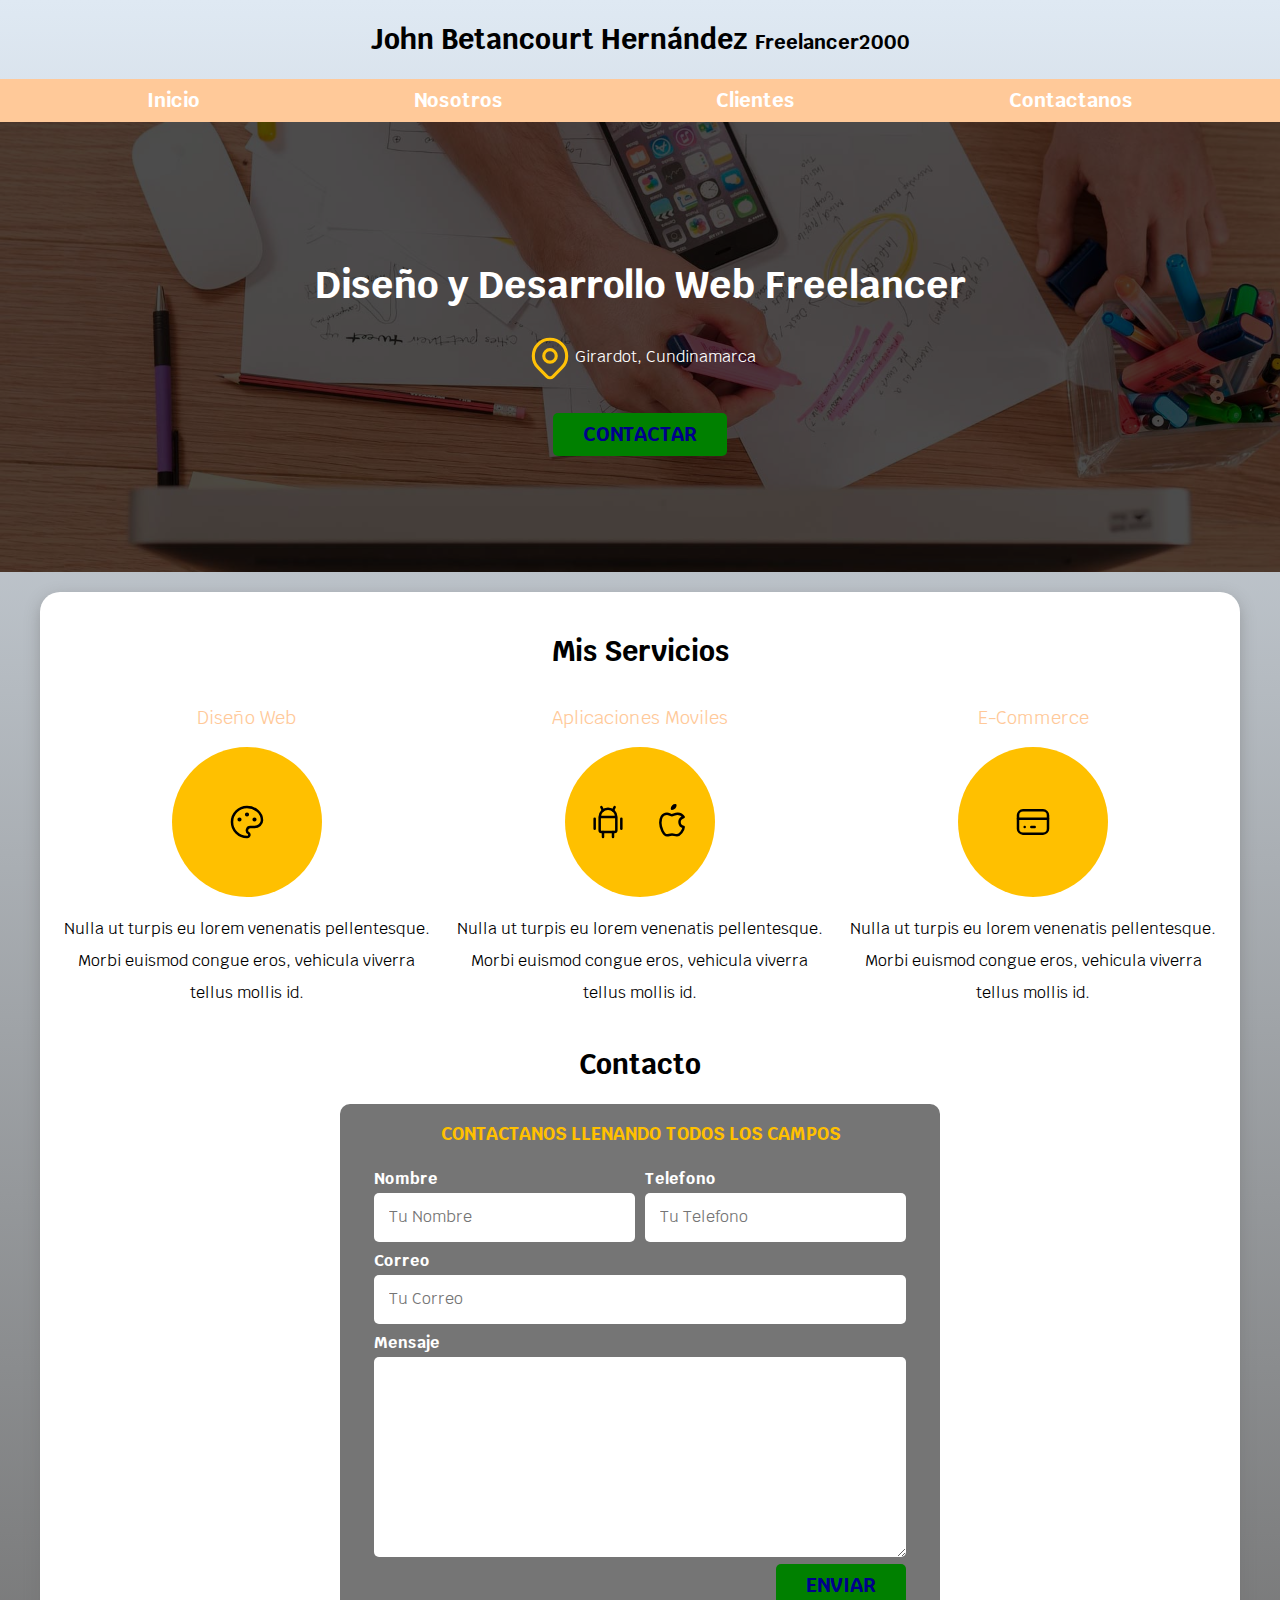
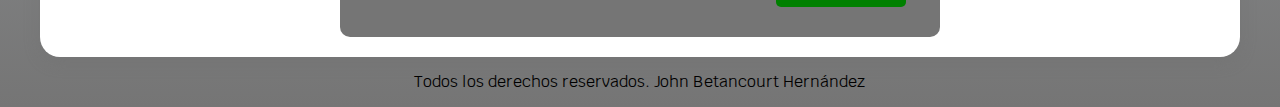
==== commit 274b8dc2: "Update index.html" ====
--- a/index.html
+++ b/index.html
@@ -4,6 +4,7 @@
     <meta charset="UTF-8">
     <meta http-equiv="X-UA-Compatible" content="IE=edge">
     <meta name="viewport" content="width=device-width, initial-scale=1.0">
+    <meta name="description" content="Este es el sitio web del Freelancer John Betancourt">
     <title>Diseñador Freelancer</title>
     <link rel="preload" href="css/normalize.css" as="style">
     <link rel="stylesheet" href="css/normalize.css">
--- a/css/styles.css
+++ b/css/styles.css
@@ -1,8 +1,8 @@
 :root {
     --blanco: #ffffff;
     --negro: #212121;
-    --primario: #FFC107;
-    --secundario: hsl(186, 100%, 33%);
+    --primario: #FFC000;
+    --secundario: #FFC999;
     --gris: #757575;
     --gris-claro: #DFE9F3;
 }
@@ -28,7 +28,7 @@
 body {
     font-size: 16px; /* 1rem = 10px */
     font-family: 'Krub', sans-serif;
-    background-image: linear-gradient(to top, var(--gris-claro) 0%, var(--blanco) 100%);
+    background-image: linear-gradient(to top, var(--gris) 0%, var(--gris-claro) 100%);
 }
 
 .contenedor {
@@ -36,8 +36,8 @@
     margin: 0 auto;
 }
 .boton{
-    background-color: var(--secundario);
-    color: var(--blanco);
+    background-color: green;
+    color: darkblue;
     padding: 1rem 3rem;
     margin-top: 3rem;
     font-size: 2rem;
--- a/css/styles.css
+++ b/css/styles.css
@@ -1,8 +1,8 @@
 :root {
     --blanco: #ffffff;
     --negro: #212121;
-    --primario: #FFC107;
-    --secundario: hsl(186, 100%, 33%);
+    --primario: #FFC000;
+    --secundario: #FFC999;
     --gris: #757575;
     --gris-claro: #DFE9F3;
 }
@@ -28,7 +28,7 @@
 body {
     font-size: 16px; /* 1rem = 10px */
     font-family: 'Krub', sans-serif;
-    background-image: linear-gradient(to top, var(--gris-claro) 0%, var(--blanco) 100%);
+    background-image: linear-gradient(to top, var(--gris) 0%, var(--gris-claro) 100%);
 }
 
 .contenedor {
@@ -36,8 +36,8 @@
     margin: 0 auto;
 }
 .boton{
-    background-color: var(--secundario);
-    color: var(--blanco);
+    background-color: green;
+    color: darkblue;
     padding: 1rem 3rem;
     margin-top: 3rem;
     font-size: 2rem;
